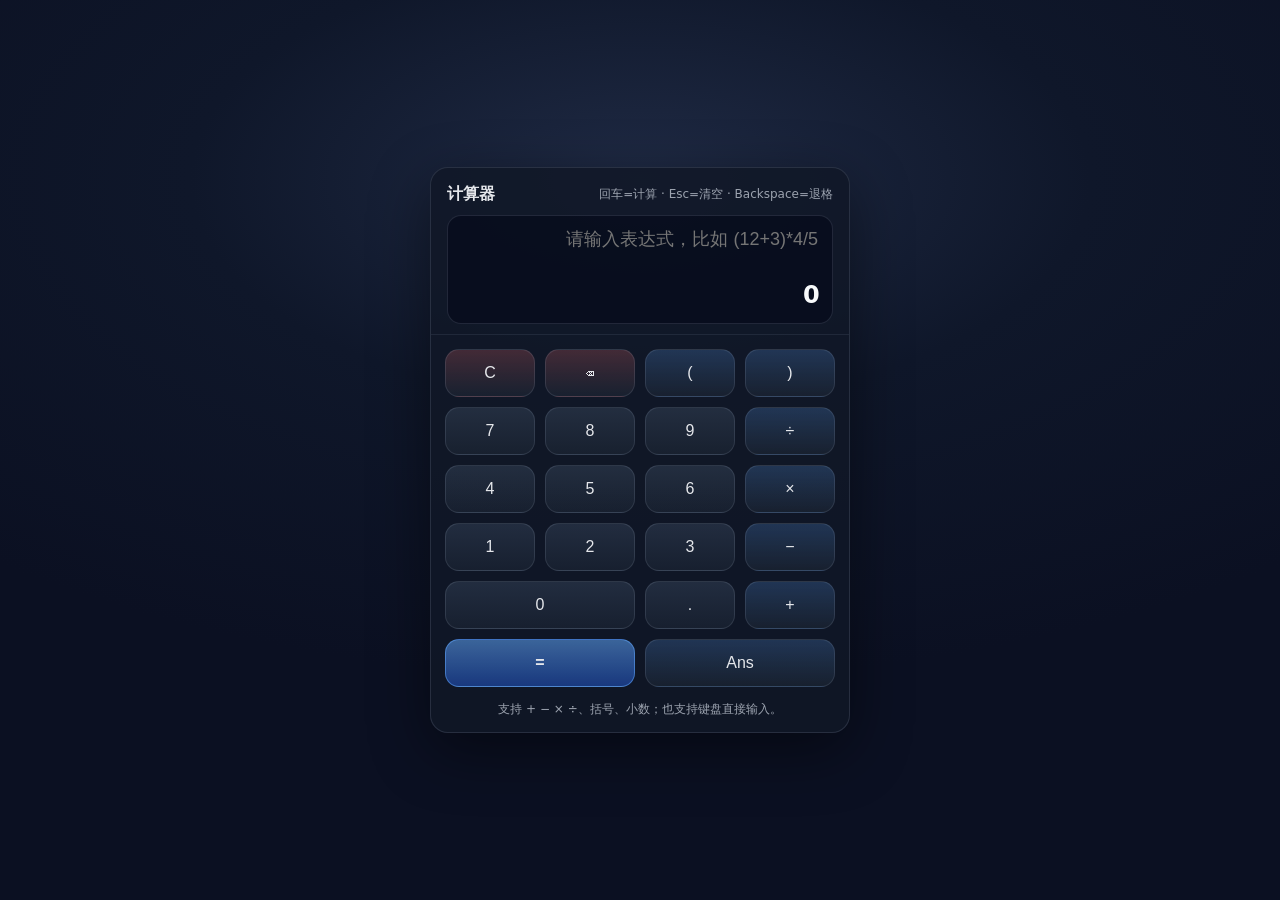
==== index.html @ b5d25365 "Add files via upload" ====
<!doctype html>
<html lang="zh-CN">
<head>
  <meta charset="utf-8" />
  <meta name="viewport" content="width=device-width, initial-scale=1" />
  <title>HTML 计算器</title>
  <style>
    :root { --bg:#0f172a; --panel:#111827; --btn:#1f2937; --btn2:#334155; --txt:#e5e7eb; --muted:#9ca3af; --accent:#60a5fa; --danger:#f87171; }
    * { box-sizing: border-box; }
    body{
      margin:0; min-height:100vh; display:grid; place-items:center;
      background: radial-gradient(1000px 500px at 50% 20%, #1f2a44 0%, var(--bg) 45%, #0b1022 100%);
      color:var(--txt); font-family: system-ui, -apple-system, Segoe UI, Roboto, Arial, "PingFang SC", "Microsoft YaHei", sans-serif;
    }
    .wrap{
      width:min(420px, 92vw);
      background: rgba(17,24,39,.86);
      border:1px solid rgba(148,163,184,.18);
      border-radius: 18px;
      box-shadow: 0 18px 60px rgba(0,0,0,.45);
      overflow:hidden;
    }
    .top{
      padding:16px 16px 10px;
      border-bottom:1px solid rgba(148,163,184,.12);
    }
    .brand{
      display:flex; align-items:center; justify-content:space-between; gap:12px;
      margin-bottom:10px;
    }
    .brand .hint{ color:var(--muted); font-size:12px; line-height:1.4; }
    .screen{
      background: rgba(2,6,23,.55);
      border:1px solid rgba(148,163,184,.18);
      border-radius: 14px;
      padding:12px 12px 10px;
    }
    .expr{
      width:100%;
      font-size:18px;
      color:var(--txt);
      background:transparent;
      border:0;
      outline:none;
      text-align:right;
      caret-color: var(--accent);
    }
    .result{
      margin-top:6px;
      text-align:right;
      font-size:24px;
      font-weight:650;
      letter-spacing:.2px;
      min-height: 32px;
      color: #f8fafc;
    }

    .pad{
      display:grid;
      grid-template-columns: repeat(4, 1fr);
      gap:10px;
      padding:14px;
    }
    button{
      appearance:none;
      border:1px solid rgba(148,163,184,.18);
      background: linear-gradient(180deg, rgba(51,65,85,.55), rgba(31,41,55,.55));
      color:var(--txt);
      border-radius: 14px;
      padding:14px 10px;
      font-size:16px;
      cursor:pointer;
      user-select:none;
      transition: transform .05s ease, border-color .12s ease, filter .12s ease;
    }
    button:hover{ border-color: rgba(96,165,250,.45); filter: brightness(1.05); }
    button:active{ transform: translateY(1px); }

    .op{ background: linear-gradient(180deg, rgba(96,165,250,.22), rgba(31,41,55,.55)); }
    .danger{ background: linear-gradient(180deg, rgba(248,113,113,.22), rgba(31,41,55,.55)); }
    .eq{
      background: linear-gradient(180deg, rgba(96,165,250,.55), rgba(37,99,235,.45));
      border-color: rgba(96,165,250,.55);
      font-weight: 650;
    }
    .wide{ grid-column: span 2; }
    .foot{
      padding:0 14px 14px;
      color:var(--muted);
      font-size:12px;
      text-align:center;
    }
    .toast{
      height: 18px;
      margin-top: 6px;
      font-size: 12px;
      color: var(--danger);
      text-align:right;
      opacity:0;
      transition: opacity .15s ease;
    }
    .toast.show{ opacity:1; }
  </style>
</head>
<body>
  <div class="wrap" role="application" aria-label="计算器">
    <div class="top">
      <div class="brand">
        <div style="font-weight:700;">计算器</div>
        <div class="hint">回车=计算 · Esc=清空 · Backspace=退格</div>
      </div>
      <div class="screen">
        <input id="expr" class="expr" inputmode="text" autocomplete="off" spellcheck="false"
               placeholder="请输入表达式，比如 (12+3)*4/5" aria-label="表达式输入框" />
        <div id="toast" class="toast"></div>
        <div id="result" class="result" aria-label="计算结果">0</div>
      </div>
    </div>

    <div class="pad" aria-label="按键区">
      <button class="danger" data-act="clear">C</button>
      <button class="danger" data-act="back">⌫</button>
      <button class="op" data-val="(">(</button>
      <button class="op" data-val=")">)</button>

      <button data-val="7">7</button>
      <button data-val="8">8</button>
      <button data-val="9">9</button>
      <button class="op" data-val="/">÷</button>

      <button data-val="4">4</button>
      <button data-val="5">5</button>
      <button data-val="6">6</button>
      <button class="op" data-val="*">×</button>

      <button data-val="1">1</button>
      <button data-val="2">2</button>
      <button data-val="3">3</button>
      <button class="op" data-val="-">−</button>

      <button class="wide" data-val="0">0</button>
      <button data-val=".">.</button>
      <button class="op" data-val="+">+</button>

      <button class="wide eq" data-act="eval">=</button>
      <button class="op wide" data-act="ans">Ans</button>
    </div>

    <div class="foot">支持 + − × ÷、括号、小数；也支持键盘直接输入。</div>
  </div>

  <script>
    const $expr = document.getElementById("expr");
    const $result = document.getElementById("result");
    const $toast = document.getElementById("toast");

    let lastAns = 0;

    function showError(msg){
      $toast.textContent = msg;
      $toast.classList.add("show");
      setTimeout(() => $toast.classList.remove("show"), 1500);
    }

    function sanitize(raw){
      // 允许数字、空格、小数点、括号、加减乘除
      // 同时把中文/展示符号替换成可计算符号
      return raw
        .replace(/[×xX]/g, "*")
        .replace(/[÷]/g, "/")
        .replace(/[−–—]/g, "-")
        .replace(/，/g, ",")
        .replace(/\s+/g, " ")
        .trim();
    }

    function safeEval(expr){
      const s = sanitize(expr);

      if(!s) return 0;

      // 基本白名单校验：只允许这些字符
      if(!/^[0-9+\-*/().,\s]+$/.test(s)){
        throw new Error("只支持数字、运算符和括号");
      }

      // 防止一些奇怪的连写，比如 "**"、"//"、".." 等（这里做轻量拦截）
      if(/(\*\*|\/\/|\.\.|,,)/.test(s)){
        throw new Error("表达式格式不太对");
      }

      // 用 Function 计算（已做白名单过滤）
      // eslint-disable-next-line no-new-func
      const val = Function("return (" + s + ")")();

      if(typeof val !== "number" || !Number.isFinite(val)){
        throw new Error("结果无效");
      }

      return val;
    }

    function setExprWithCaret(newValue){
      $expr.value = newValue;
      $expr.focus();
      $expr.setSelectionRange($expr.value.length, $expr.value.length);
    }

    function appendValue(v){
      const start = $expr.selectionStart ?? $expr.value.length;
      const end = $expr.selectionEnd ?? $expr.value.length;
      const before = $expr.value.slice(0, start);
      const after = $expr.value.slice(end);

      const next = before + v + after;
      $expr.value = next;

      const caret = (before + v).length;
      $expr.focus();
      $expr.setSelectionRange(caret, caret);
    }

    function backspace(){
      const start = $expr.selectionStart ?? $expr.value.length;
      const end = $expr.selectionEnd ?? $expr.value.length;

      if(start !== end){
        // 有选中范围，直接删除
        const next = $expr.value.slice(0, start) + $expr.value.slice(end);
        $expr.value = next;
        $expr.setSelectionRange(start, start);
        return;
      }
      if(start === 0) return;

      const next = $expr.value.slice(0, start - 1) + $expr.value.slice(start);
      $expr.value = next;
      $expr.setSelectionRange(start - 1, start - 1);
    }

    function clearAll(){
      $expr.value = "";
      $result.textContent = "0";
      lastAns = 0;
      $expr.focus();
    }

    function doEval(){
      try{
        const val = safeEval($expr.value);
        lastAns = val;
        // 控制显示精度，避免 0.30000000004
        const pretty = Number.isInteger(val) ? String(val) : String(parseFloat(val.toFixed(12)));
        $result.textContent = pretty;
      }catch(e){
        showError(e.message || "计算失败");
      }
    }

    document.querySelector(".pad").addEventListener("click", (e) => {
      const btn = e.target.closest("button");
      if(!btn) return;

      const act = btn.dataset.act;
      const val = btn.dataset.val;

      if(act === "clear") return clearAll();
      if(act === "back") return backspace();
      if(act === "eval") return doEval();
      if(act === "ans") return appendValue(String(lastAns));

      if(typeof val === "string") appendValue(val);
    });

    // 键盘支持
    document.addEventListener("keydown", (e) => {
      if(e.key === "Enter"){
        e.preventDefault();
        doEval();
        return;
      }
      if(e.key === "Escape"){
        e.preventDefault();
        clearAll();
        return;
      }
      if(e.key === "Backspace"){
        // 让输入框内退格更顺滑
        if(document.activeElement === $expr){
          e.preventDefault();
          backspace();
        }
        return;
      }

      // 允许直接输入的字符（拦一下中文输入法候选等）
      const allowed = "0123456789+-*/(). ";
      if(document.activeElement !== $expr) return;
      if(e.key.length === 1 && !allowed.includes(e.key)){
        // 放行中文输入法组合键等
        if(e.isComposing) return;
        e.preventDefault();
      }
    });

    // 初始聚焦
    $expr.focus();
  </script>
</body>
</html>
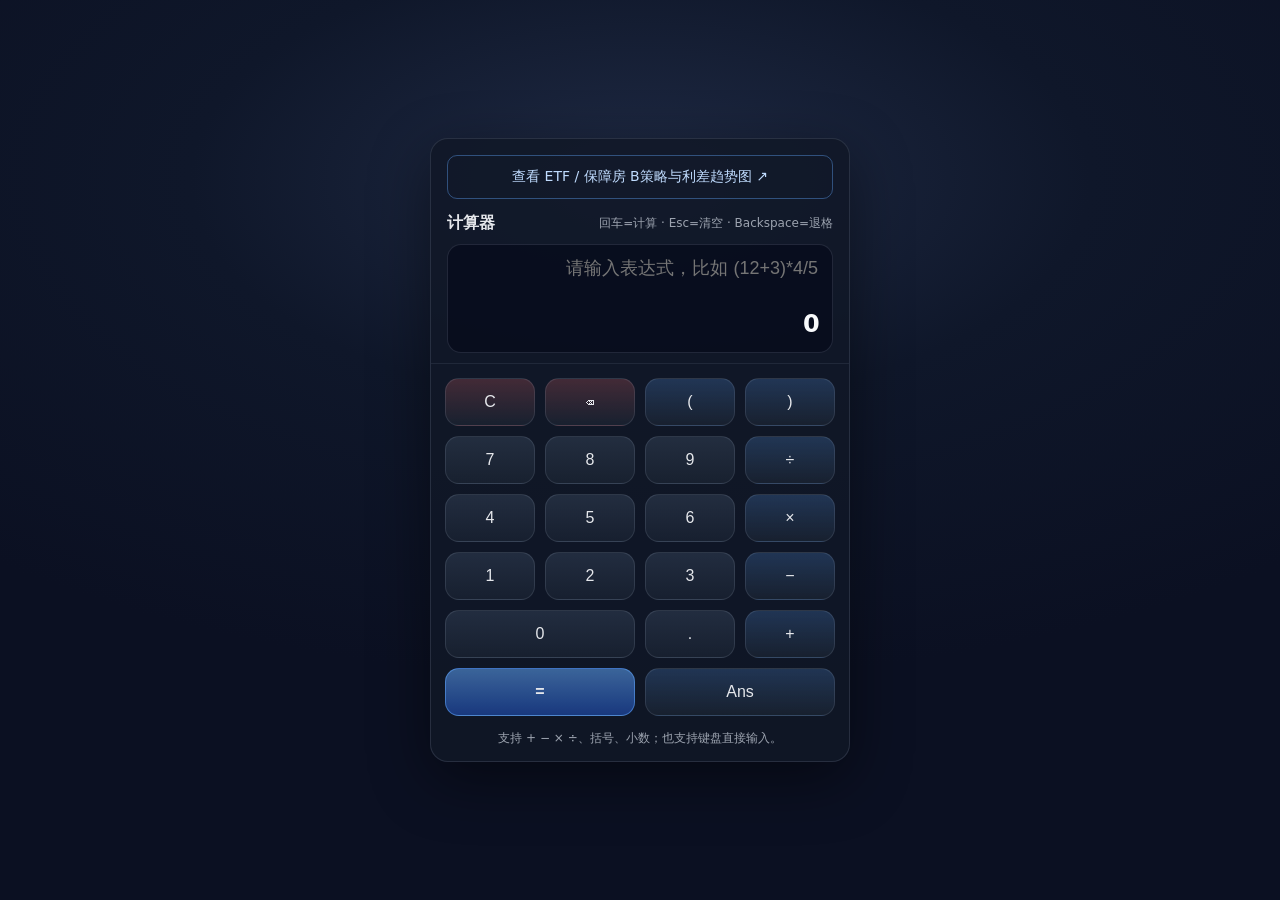
==== commit a62cfd37: "Publish ETF and housing REIT B-strategy and spread charts" ====
--- a/index.html
+++ b/index.html
@@ -105,6 +105,7 @@
 <body>
   <div class="wrap" role="application" aria-label="计算器">
     <div class="top">
+      <a href="charts/index.html" style="display:block;margin-bottom:14px;padding:12px;border:1px solid rgba(96,165,250,.4);border-radius:10px;color:#bfdbfe;text-decoration:none;text-align:center;font-size:14px;">查看 ETF / 保障房 B策略与利差趋势图 ↗</a>
       <div class="brand">
         <div style="font-weight:700;">计算器</div>
         <div class="hint">回车=计算 · Esc=清空 · Backspace=退格</div>
@@ -274,6 +275,7 @@
 
     // 键盘支持
     document.addEventListener("keydown", (e) => {
+      if (e.target.closest("a")) return;
       if(e.key === "Enter"){
         e.preventDefault();
         doEval();
